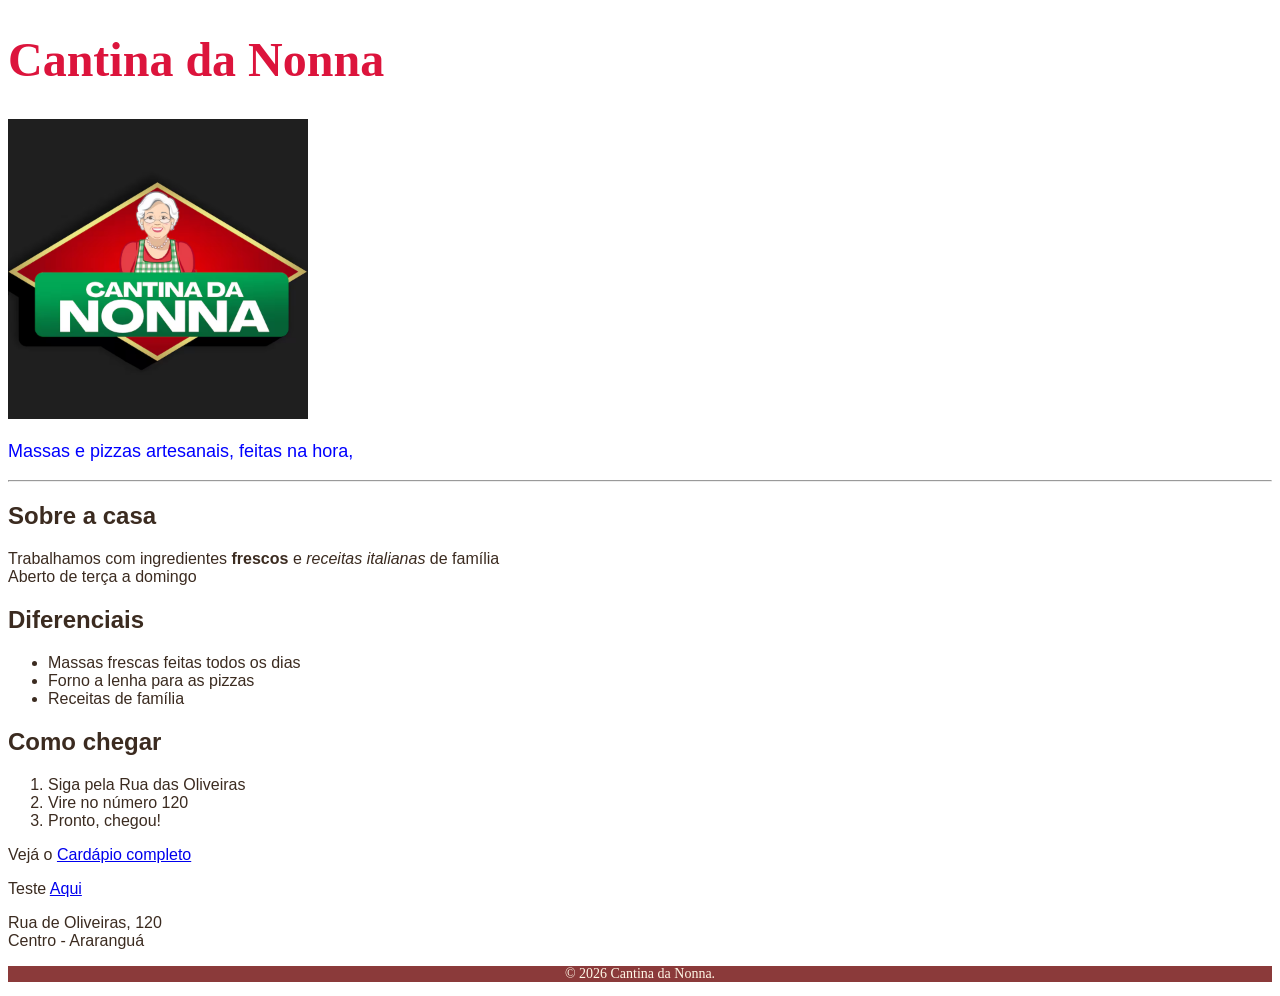
==== index.html @ 68e3168d "primeiro commit" ====
<!DOCTYPE html>
<html lang="pt-br">
  <!-- 
    Não se esqueça:
    Abriu uma tag, Tem que fechar! 
  -->
  <head>
    <meta charset="UTF-8">
    <meta name="viewport" content="width=device-width, initial-scale=1.0">
    <title>Cantina da Nonna</title>
    <link rel="stylesheet" href="public/style/index.css">
  </head>
  <body>
    <h1>Cantina da Nonna</h1>
    <img src="public/images/logo3.avif" alt="Logo da Cantina da Nonna" width="300"
    <br>
    <p style="color:blue;font-size:large">Massas e pizzas artesanais, feitas na hora,</p>
    <hr> <!-- Exceção: não tem fechamento -->
    <h2>Sobre a casa</h2>
    <p>Trabalhamos
      com ingredientes <strong>frescos</strong> e <em>receitas italianas</em> de família
      <br> <!-- Exceção: não tem fechamento -->
      Aberto de terça a domingo
    </p>
    <h2> Diferenciais</h2>
    <ul>
      <li>Massas frescas feitas todos os dias</li>
      <li>Forno a lenha para as pizzas</li>
      <li>Receitas de família</li>
    </ul>
    <h2>Como chegar</h2>
    <ol>
      <li>Siga pela Rua das Oliveiras</li>
      <li>Vire no número 120</li>
      <li>Pronto, chegou!</li>
    </ol>
    <p>Vejá o <a href="cardapio.html">Cardápio completo</a></p>
    <div class="endereco"></div>
    <p>Teste <a href= "test.html" >Aqui</a></p>
    <p>Rua de Oliveiras, 120<br>Centro - Araranguá</p> <!-- Exceção: não tem fechamento -->
    <footer>
      <p>&copy; 2026 Cantina da Nonna.</p>
    </footer>
  </body>
</html>
---- public/style/index.css ----
h1 { 
        color: crimson;
        font-family: Georgia, serif;
        font-size: 48px;      
      }
    
    body {
        font-family: Arial, sans-serif;
        color: #3B2B20;
    }

    footer {
      background-color: #8B3A3A;
      color: #fff8E7;
      font-family: Georgia, serif;
      font-size: 14px;
      text-align: center;

       width: 100%;
    }
      .endereco {
  
      bottom: 45;
      left: 0;
      width: 100%;
      background-color: #FDEBD3;
      text-align: center;
    }
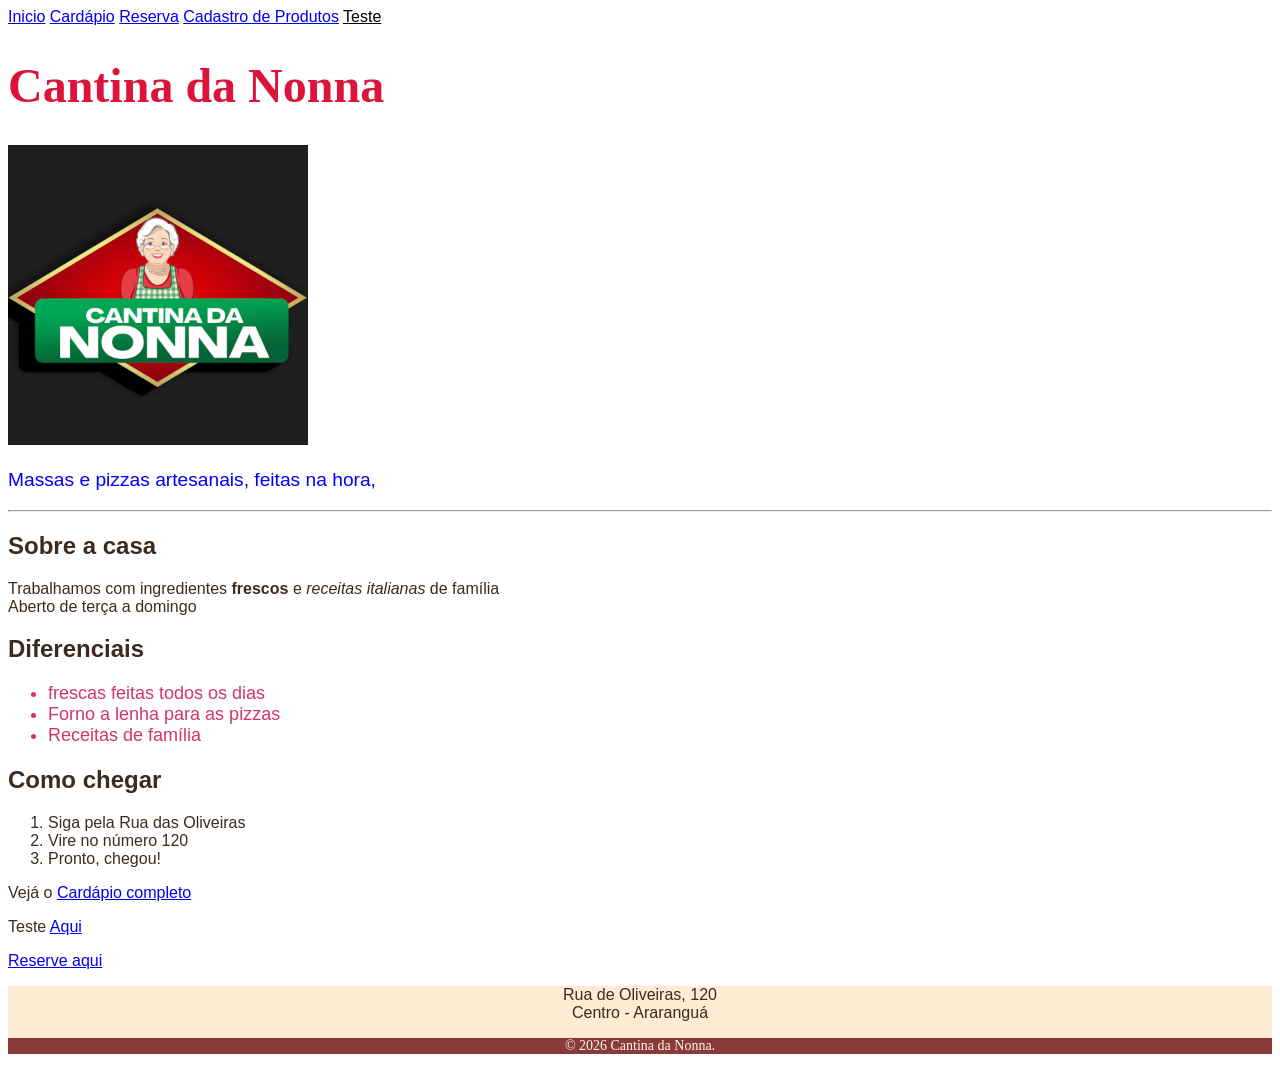
==== commit 6966efc3: "Formulário de reserva" ====
--- a/index.html
+++ b/index.html
@@ -11,22 +11,28 @@
     <link rel="stylesheet" href="public/style/index.css">
   </head>
   <body>
+    <nav>
+            <a href="index.html">Inicio</a>
+            <a href="cardapio.html">Cardápio</a>
+            <a href="reserva.html">Reserva</a>
+            <a href="cadastro-produtos.html">Cadastro de Produtos</a>
+            <a style=color:black href="test.html">Teste</a>
+        </nav>
     <h1>Cantina da Nonna</h1>
     <img src="public/images/logo3.avif" alt="Logo da Cantina da Nonna" width="300"
     <br>
-    <p style="color:blue;font-size:large">Massas e pizzas artesanais, feitas na hora,</p>
+    <p style="color:blue;font-size:larger">Massas e pizzas artesanais, feitas na hora,</p>
     <hr> <!-- Exceção: não tem fechamento -->
     <h2>Sobre a casa</h2>
-    <p>Trabalhamos
-      com ingredientes <strong>frescos</strong> e <em>receitas italianas</em> de família
+    <p>Trabalhamos com ingredientes <strong>frescos</strong> e <em>receitas italianas</em> de família
       <br> <!-- Exceção: não tem fechamento -->
       Aberto de terça a domingo
     </p>
     <h2> Diferenciais</h2>
     <ul>
-      <li>Massas frescas feitas todos os dias</li>
-      <li>Forno a lenha para as pizzas</li>
-      <li>Receitas de família</li>
+      <li style="color: rgb(209, 55, 101);font-size: large"> frescas feitas todos os dias</li>
+      <li style="color: rgb(209, 55, 101);font-size: large"> Forno a lenha para as pizzas</li>
+      <li style="color: rgb(209, 55, 101);font-size: large"> Receitas de família</li>
     </ul>
     <h2>Como chegar</h2>
     <ol>
@@ -37,6 +43,9 @@
     <p>Vejá o <a href="cardapio.html">Cardápio completo</a></p>
     <div class="endereco"></div>
     <p>Teste <a href= "test.html" >Aqui</a></p>
+    <a href="reserva.html">Reserve aqui</a>
+    
+    <div class= "endereco"</div>
     <p>Rua de Oliveiras, 120<br>Centro - Araranguá</p> <!-- Exceção: não tem fechamento -->
     <footer>
       <p>&copy; 2026 Cantina da Nonna.</p>
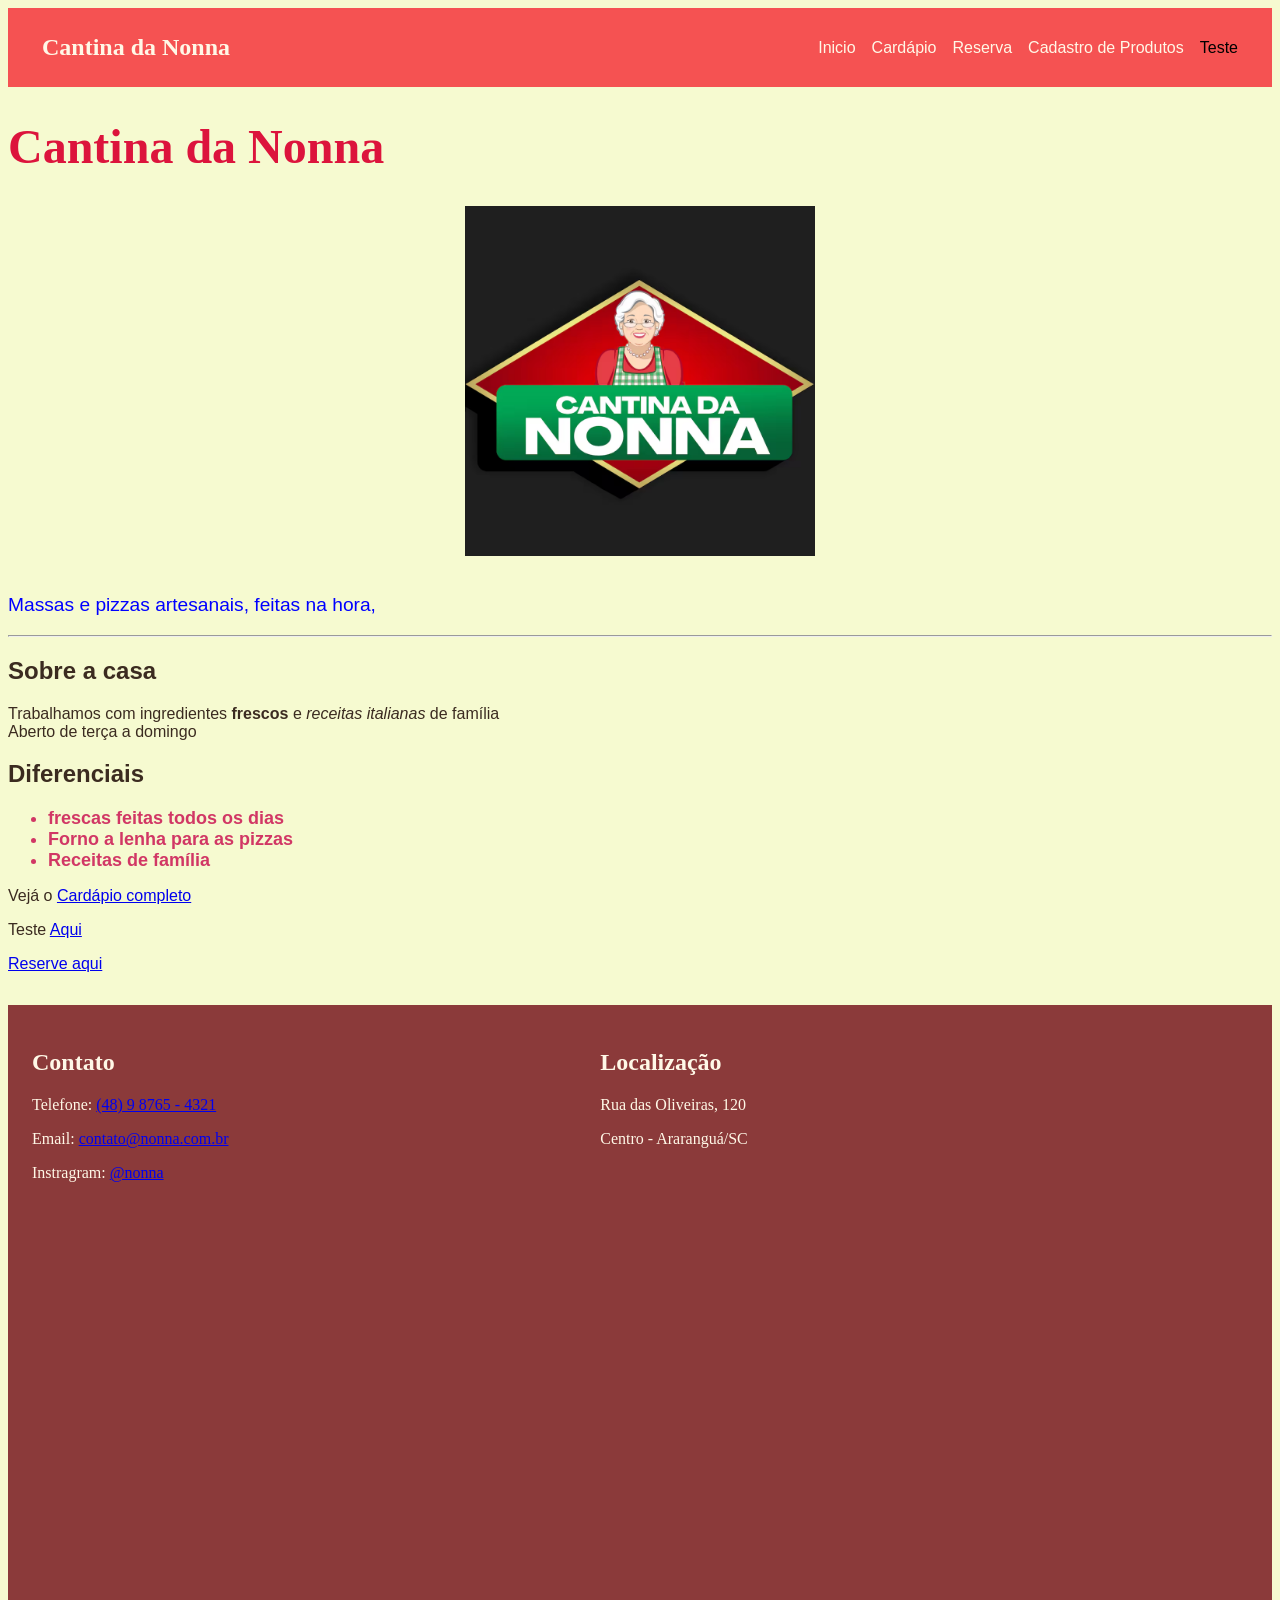
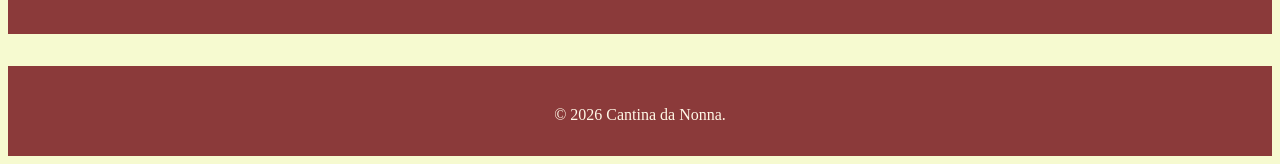
==== commit 7babe248: "flaxbox" ====
--- a/index.html
+++ b/index.html
@@ -12,14 +12,20 @@
   </head>
   <body>
     <nav>
+            <a href="index.html">Cantina da Nonna</a>
+
+            <div class="links-nav">
             <a href="index.html">Inicio</a>
             <a href="cardapio.html">Cardápio</a>
             <a href="reserva.html">Reserva</a>
             <a href="cadastro-produtos.html">Cadastro de Produtos</a>
             <a style=color:black href="test.html">Teste</a>
+            </div>
         </nav>
-    <h1>Cantina da Nonna</h1>
-    <img src="public/images/logo3.avif" alt="Logo da Cantina da Nonna" width="300"
+    <h1><strong>Cantina da Nonna</strong></h1>
+    <div class="image-container">
+      <img src="public/images/logo3.avif" alt="Logo da Cantina da Nonna" width="350">
+    </div>
     <br>
     <p style="color:blue;font-size:larger">Massas e pizzas artesanais, feitas na hora,</p>
     <hr> <!-- Exceção: não tem fechamento -->
@@ -30,23 +36,30 @@
     </p>
     <h2> Diferenciais</h2>
     <ul>
-      <li style="color: rgb(209, 55, 101);font-size: large"> frescas feitas todos os dias</li>
-      <li style="color: rgb(209, 55, 101);font-size: large"> Forno a lenha para as pizzas</li>
-      <li style="color: rgb(209, 55, 101);font-size: large"> Receitas de família</li>
+      <li style="color: rgb(209, 55, 101);font-size: large"> <strong>frescas feitas todos os dias</strong></li>
+      <li style="color: rgb(209, 55, 101);font-size: large"> <strong>Forno a lenha para as pizzas</strong></li>
+      <li style="color: rgb(209, 55, 101);font-size: large"> <strong>Receitas de família</strong></li>
     </ul>
-    <h2>Como chegar</h2>
-    <ol>
-      <li>Siga pela Rua das Oliveiras</li>
-      <li>Vire no número 120</li>
-      <li>Pronto, chegou!</li>
-    </ol>
     <p>Vejá o <a href="cardapio.html">Cardápio completo</a></p>
     <div class="endereco"></div>
     <p>Teste <a href= "test.html" >Aqui</a></p>
     <a href="reserva.html">Reserve aqui</a>
-    
-    <div class= "endereco"</div>
-    <p>Rua de Oliveiras, 120<br>Centro - Araranguá</p> <!-- Exceção: não tem fechamento -->
+    <footer>
+      <div>
+        <section>
+          <h2>Contato</h2>
+          <p>Telefone: <a href="https:wa.me/554898764321" target="blank">(48) 9 8765 - 4321</a></p>
+          <p>Email: <a href="mailton:contato@nonna.com.br">contato@nonna.com.br</a></p>
+          <p>Instragram: <a href="https://instragram.com.br/nonna">@nonna</a></p>
+        </section>
+        <section>
+          <h2>Localização</h2>
+          <p>Rua das Oliveiras, 120</p>
+          <p>Centro - Araranguá/SC</p>
+          <iframe src="https://www.google.com/maps/embed?pb=!1m18!1m12!1m3!1d5872.368703157!2d-49.462222214624624!3d-28.936025762610708!2m3!1f0!2f0!3f0!3m2!1i1024!2i768!4f13.1!3m3!1m2!1s0x95222f25bff7ac0f%3A0xaf00e058b5749c78!2sMercado%20Popular!5e0!3m2!1spt-BR!2sbr!4v1784248093866!5m2!1spt-BR!2sbr" width="600" height="450" style="border:0;" allowfullscreen="" loading="lazy" referrerpolicy="strict-origin-when-cross-origin"></iframe>
+        </section>
+      </div>
+    </footer>
     <footer>
       <p>&copy; 2026 Cantina da Nonna.</p>
     </footer>
--- a/public/style/index.css
+++ b/public/style/index.css
@@ -6,26 +6,68 @@
       }
     
     body {
+        background-color: #f6fad0;
         font-family: Arial, sans-serif;
         color: #3B2B20;
+    }
+
+    nav {
+      background-color: #f55252;
+      color: #fff8ff;
+
+      display: flex;
+      justify-content: space-between;
+      gap: 26px;
+      padding: 26px 34px;
+    }
+
+    nav > a {
+      font-family: Georgia, serif;
+      font-size: 24px;
+      font-weight: bold;
+    }
+
+    nav a {
+      color: #fff8E7;
+      text-decoration: none;
+    }
+
+    .links-nav {
+      display: flex;
+      align-items: center;
+      gap: 16px;
     }
 
     footer {
       background-color: #8B3A3A;
       color: #fff8E7;
       font-family: Georgia, serif;
-      font-size: 14px;
-      text-align: center;
+      margin-top: 32px;
+      padding: 24px 0 16px;
 
-       width: 100%;
     }
-      .endereco {
-  
-      bottom: 45;
-      left: 0;
+    
+    footer > div {
+      display: flex;
+      gap: 24px;
+
+      padding-left: 24px;
+      padding-right: 24px;
+    }
+
+    footer section {
+      flex-grow: 1;
+    }
+    
+    footer iframe {
       width: 100%;
-      background-color: #FDEBD3;
+    }
+
+    footer > p {
       text-align: center;
     }
-
-    +    
+    .image-container {
+      display: flex;
+      justify-content: center;
+    }
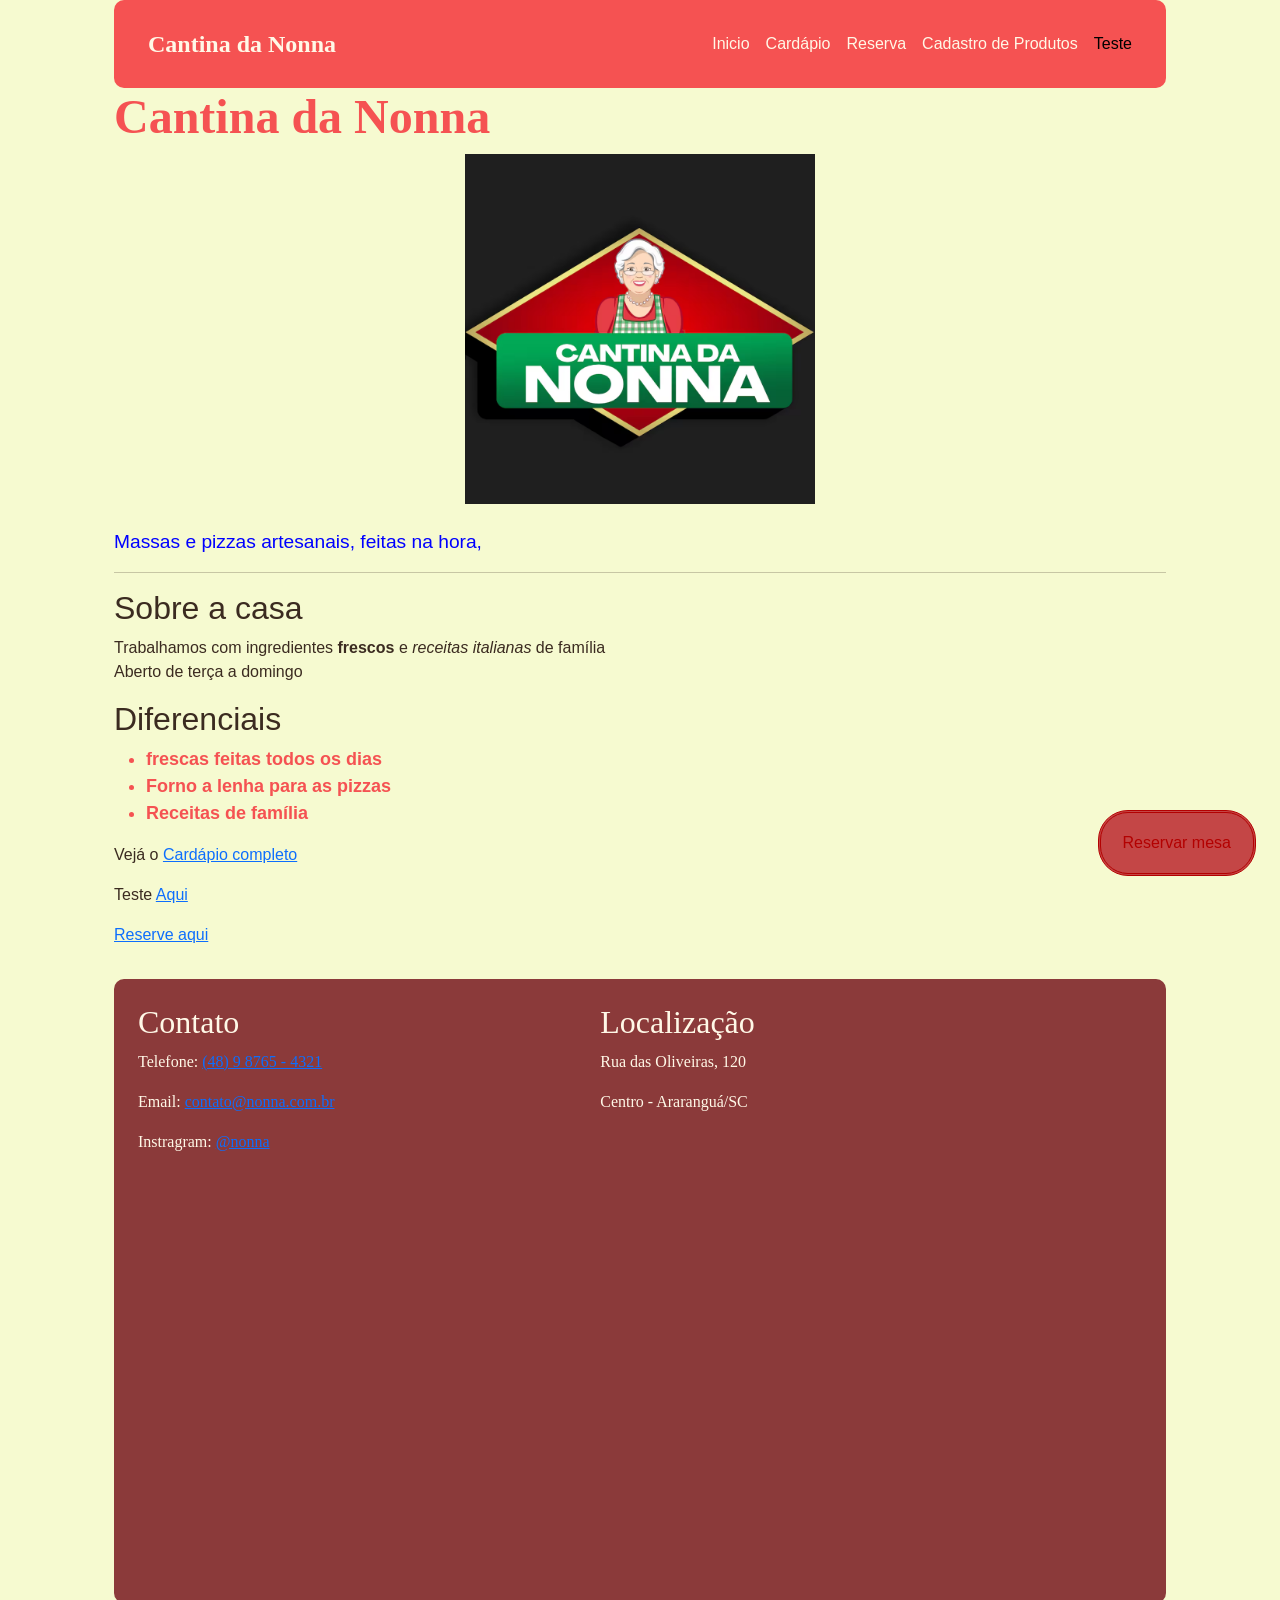
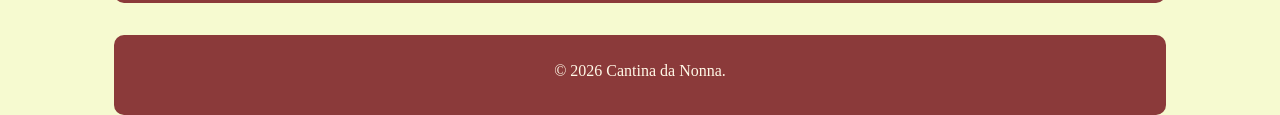
==== commit bf110c41: "ai qui medu" ====
--- a/index.html
+++ b/index.html
@@ -8,6 +8,7 @@
     <meta charset="UTF-8">
     <meta name="viewport" content="width=device-width, initial-scale=1.0">
     <title>Cantina da Nonna</title>
+    <link rel="stylesheet" href="https://cdn.jsdelivr.net/npm/bootstrap@5.3.8/dist/css/bootstrap.min.css" rel="stylesheet" integrity="sha384-sRIl4kxILFvY47J16cr9ZwB07vP4J8+LH7qKQnuqkuIAvNWLzeN8tE5YBujZqJLB" crossorigin="anonymous"">
     <link rel="stylesheet" href="public/style/index.css">
   </head>
   <body>
@@ -35,11 +36,15 @@
       Aberto de terça a domingo
     </p>
     <h2> Diferenciais</h2>
+
     <ul>
-      <li style="color: rgb(209, 55, 101);font-size: large"> <strong>frescas feitas todos os dias</strong></li>
-      <li style="color: rgb(209, 55, 101);font-size: large"> <strong>Forno a lenha para as pizzas</strong></li>
-      <li style="color: rgb(209, 55, 101);font-size: large"> <strong>Receitas de família</strong></li>
+      <li style="color: #f55252;font-size: large"> <strong>frescas feitas todos os dias</strong></li>
+      <li style="color: #f55252;font-size: large"> <strong>Forno a lenha para as pizzas</strong></li>
+      <li style="color: #f55252;font-size: large"> <strong>Receitas de família</strong></li>
     </ul>
+
+    <a class="botao-reserva" href="reserva.html">Reservar mesa</a>
+
     <p>Vejá o <a href="cardapio.html">Cardápio completo</a></p>
     <div class="endereco"></div>
     <p>Teste <a href= "test.html" >Aqui</a></p>
@@ -63,5 +68,6 @@
     <footer>
       <p>&copy; 2026 Cantina da Nonna.</p>
     </footer>
+    <script src="https://cdn.jsdelivr.net/npm/bootstrap@5.3.8/dist/js/bootstrap.bundle.min.js" integrity="sha384-FKyoEForCGlyvwx9Hj09JcYn3nv7wiPVlz7YYwJrWVcXK/BmnVDxM+D2scQbITxI" crossorigin="anonymous"></script>
   </body>
 </html>
--- a/public/style/index.css
+++ b/public/style/index.css
@@ -1,6 +1,6 @@
 
    h1 { 
-        color: crimson;
+        color: #f55252;
         font-family: Georgia, serif;
         font-size: 48px;      
       }
@@ -9,6 +9,15 @@
         background-color: #f6fad0;
         font-family: Arial, sans-serif;
         color: #3B2B20;
+
+        margin-top: 0;
+        margin-bottom: 0;
+
+        max-width: 1100px;
+        margin: 0 auto;
+
+        padding-left: 24px;
+        padding-right: 24px;
     }
 
     nav {
@@ -17,6 +26,7 @@
 
       display: flex;
       justify-content: space-between;
+      border-radius: 10px;
       gap: 26px;
       padding: 26px 34px;
     }
@@ -44,6 +54,7 @@
       font-family: Georgia, serif;
       margin-top: 32px;
       padding: 24px 0 16px;
+      border-radius: 10px;
 
     }
     
@@ -70,4 +81,55 @@
     .image-container {
       display: flex;
       justify-content: center;
+    }
+    
+    input:focus,
+    select:focus,
+    textarea:focus {
+      background-color: #ffebb6
+    }
+
+    .botao-reserva {
+      background-color: #c44646;
+      border-radius: 30px;
+      border-style:double ;
+      color: #b30101;
+      text-decoration: none;
+
+      padding: 18px 22px;
+      position: fixed;
+      right: 24px;
+      bottom: 24px;
+    }
+
+    .botao-reserva:hover {
+      transform:scale(1.2);
+      background-color: #a02f2f;
+      color: #6e0000
+    }
+
+    .botao-inicio {
+      background-color: #c44646;
+      border-radius: 30px;
+      border-style:double ;
+      color: #b30101;
+      text-decoration: none;
+
+      padding: 18px 22px;
+      position: fixed;
+      right: 24px;
+      bottom: 24px;
+    }
+
+    .botao-inicio:hover {
+      transform:scale(1.1);
+      background-color: #a02f2f;
+      color: #6e0000
+    }
+
+    .cardapio-img {
+      width: 130px;
+      height: 110px;
+      object-fit: cover;
+      flex-shrink: 0;
     }
